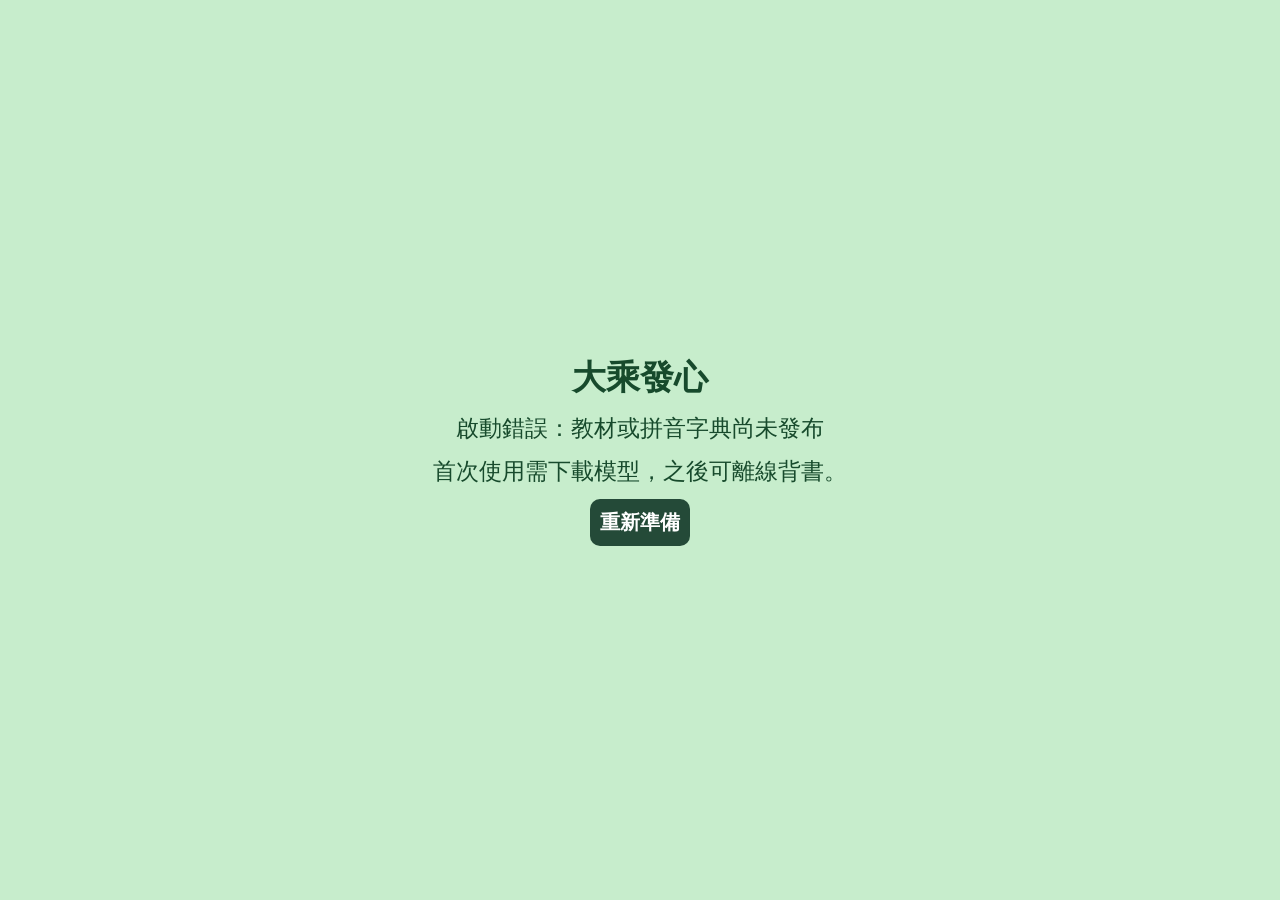
==== index.html @ fb1bfd82 "14" ====
<!doctype html>
<html lang="zh-Hant"><head><meta charset="utf-8"><meta name="viewport" content="width=device-width,initial-scale=1,viewport-fit=cover"><meta name="theme-color" content="#C7EDCC"><link rel="manifest" href="manifest.webmanifest"><title>背書助手 WEB03.3</title><link rel="stylesheet" href="ui.css?v=033"><link rel="stylesheet" href="android.css"><link rel="stylesheet" href="apple.css"><script src="platform.js"></script><script src="recite-core.js" defer></script><script src="app.js?v=033" defer></script><script src="panel.js?v=033" defer></script></head><body>
<div id="lineWarning" hidden><div class="lineCard"><h2>📌 瀏覽器設定・溫馨提示</h2><p>偵測到您目前使用 LINE 內建瀏覽器。請點擊畫面左下角的三點選單，並選擇「以預設瀏覽器開啟」，以獲得最佳背書視野與完整功能。</p></div></div>
<div id="portrait" hidden><div class="phone">▭</div><h1>請將手機橫放</h1><p>靜心進入經文天地 ｜ 以獲最佳誦讀視野</p></div>
<div id="aspiration" hidden><h1>請先大乘發心，恭敬背誦</h1><button id="aspire">大乘發心</button><p id="portraitHint" role="status"></p></div><div id="boot" role="status" aria-live="polite"><div id="hearts" aria-hidden="true"></div><h1>大乘發心</h1><p id="bootText">正在準備背書…</p><progress id="bootProgress" max="1" value="0" hidden></progress><p>首次使用需下載模型，之後可離線背書。</p><button id="retryBoot" hidden>重新準備</button></div><main id="panel"><aside class="left"><button id="scriptKey">經文</button><button id="thresholdKey">辨識<br>70%</button><button id="reminderKey">通過<br>靜音</button><button id="displayKey">跟讀</button></aside>
<section id="middle"><header hidden><span id="brand">背書助手 WEB03.3</span><span id="seq"></span></header><div id="status" hidden role="status">正在準備背書…</div><div id="commandBanner" hidden role="status"><strong>請唸出：我要背書供養</strong><span id="commandHint">正在聆聽……</span><button id="commandCancel">取消</button></div><div id="reader" aria-label="經文五行"></div><div id="observer" hidden><small>紅字：完全同音　天空藍：近音　灰字：未匹配</small><div class="pair"><article id="previousObs"></article><article id="currentObs"></article></div></div><div id="review" hidden></div><div id="reportTools" hidden><button id="report">匯出測試報告</button><button id="copy">複製測試報告</button><textarea id="reportText" hidden readonly></textarea></div></section>
<aside class="right"><button id="actionKey" class="startKey" disabled>開始<br>背書</button><div class="slot"><button id="observerKey" class="observeKey" hidden>即時<br>觀察</button><button id="restartKey" class="restartKey" hidden>從頭<br>開始</button></div><div class="slot"><button id="continueKey" class="continueKey" hidden>持續<br>進度</button></div><div class="slot last"><button id="offeringKey">圓滿<br>供養</button><progress id="volume" value="0" max="100" aria-label="麥克風音量"></progress></div></aside></main>
<dialog id="scriptDialog"><h2>選擇經文</h2><div id="library"></div><label class="import">＋ 匯入 V500 經文 JSON<input id="file" type="file" accept=".json,application/json"></label><label>範圍 <select id="scope"><option value="all" selected>全部經文</option><option value="10">前十句（測試）</option></select></label><button data-close>取消／返回</button></dialog>
<dialog id="thresholdDialog"><h2>辨識基準門檻</h2><select id="threshold"><option>65</option><option selected>70</option><option>75</option><option>80</option></select><p>5～10字使用基準；超過10字每字加2個百分點（最高90%）。短句及咒語沿用原規則。</p><button data-close>確定</button></dialog>
<div id="setupDialog" hidden><h2>模型與測試資訊</h2><div id="setupStatus"></div><progress id="progress" max="1" value="0" hidden></progress><button id="load" hidden>準備辨識模型</button><div id="storage"></div><small id="offline"></small><details><summary>測試資訊</summary><div id="metrics">尚無數據</div><div id="stats"></div><div id="score"></div><div id="result"></div><div id="marked"></div><pre id="log"></pre></details></div>
<div hidden><div id="verse"></div><input id="muyu" type="checkbox"><button id="start"></button><button id="stop"></button><button id="prev"></button><button id="next"></button><button id="again"></button></div>
</body></html>
---- ui.css ----
*{box-sizing:border-box} [hidden]{display:none!important}html,body{margin:0;min-height:100%;background:#101815;color:#174a2c;font-family:system-ui,sans-serif}body{height:100dvh;overflow:hidden;padding:env(safe-area-inset-top) env(safe-area-inset-right) env(safe-area-inset-bottom) env(safe-area-inset-left)}button,select,input{font:inherit}button{cursor:pointer;border:0;border-radius:10px;padding:10px;background:#244a38;color:white;font-weight:700;white-space:pre-line}button:disabled{opacity:.48;cursor:default}button:focus-visible{outline:3px solid #e9a733;outline-offset:-3px}#panel{height:100%;display:grid;grid-template-columns:var(--side,clamp(64px,11.5vw,100px)) minmax(0,1fr) var(--side,clamp(64px,11.5vw,100px));gap:5px;padding:4px}aside{min-height:0;display:grid;grid-template-rows:repeat(4,minmax(0,1fr));gap:6px}aside button{font-size:clamp(15px,2.5vw,22px);line-height:1.15;padding:3px;width:100%;height:100%}.slot{min-height:0;position:relative}.last{display:flex;flex-direction:column;gap:2px}.last button{flex:1;min-height:0}#volume{width:100%;height:6px;accent-color:#5b9279}.startKey{background:#27ae60}.reviewKey{background:#c0392b}.observeKey{background:#e6f4fa;color:#164a69}.restartKey{background:#268348}.continueKey,.backKey{background:#346b95}#offeringKey{background:#80632d;color:#fff5d7}#middle{min-width:0;min-height:0;background:#c7edcc;display:flex;flex-direction:column;overflow:hidden}header{display:flex;align-items:center;justify-content:space-between;gap:5px;font-size:12px;padding:2px 5px;min-height:24px}#setupKey{font-size:18px;padding:0 9px;background:#e8f5e9;color:#174a2c}#status{font-size:13px;text-align:center;min-height:18px;white-space:pre-wrap;overflow-wrap:anywhere}#reader{flex:1;min-height:0;overflow-y:auto;overflow-x:hidden;scroll-snap-type:y mandatory;overscroll-behavior:contain;padding:0 3px;container-type:size}.verseRow{height:20cqh;min-height:20cqh;display:flex;align-items:center;justify-content:center;white-space:nowrap;font-weight:700;scroll-snap-align:start;color:#1a1a1a;line-height:1.15;cursor:pointer;padding:0 3px}.verseRow.current{background:#fffbea;color:#8b5a00;border-radius:8px}.verseRow.failed{color:#c0392b}.verseRow.memory{background:#f6faf6;color:#194f2c}.verseRow.revealed{background:#e8f5e9}.punct{font-size:.65em;color:#6b8e73}.pair{display:grid;grid-template-columns:1fr 1fr;gap:5px;flex:1;min-height:0}#observer{flex:1;display:flex;flex-direction:column;min-height:0;padding:5px}#observer article{background:#f6fbf7;border:1px solid #b8d4bf;border-radius:8px;padding:7px;overflow:auto;white-space:pre-wrap;font-size:clamp(13px,2.1vw,20px)}.obsText{display:block;font-size:1.5em;font-weight:bold;margin-top:8px}.exact{color:#d02b2b}.near{color:#00a8e8}.miss{color:#818a83}#review{flex:1;overflow:auto;padding:8px;text-align:center}#review h2{margin:0 0 8px}#review p{margin:4px 0}.reviewRow{font-size:clamp(20px,3.5vw,36px);padding:4px}.reviewRow.error{color:#c0392b;background:#fff5f1;font-weight:700}dialog{color:#174a2c;background:#f4fbf5;border:1px solid #8bb99b;border-radius:12px;width:min(90vw,620px);max-height:90dvh;overflow:auto;padding:16px;font-size:18px}dialog::backdrop{background:#0009}dialog h2{margin:0 0 12px}dialog button{margin:4px}dialog label{display:block;margin:8px 0}dialog input,dialog select{max-width:100%}#library button{display:block;width:100%;text-align:left}#progress{width:100%}#log{white-space:pre-wrap;overflow-wrap:anywhere;font-size:11px}textarea{width:100%;height:130px}#lineWarning{background:#fff3cd;color:#634b20;padding:20px;font-size:20px}#portrait{height:100%;background:#111827;color:#e5e7eb;text-align:center;display:flex;flex-direction:column;align-items:center;justify-content:center;padding:20px}#portrait h1,.phone{color:#ffba36}.phone{font-size:100px;line-height:1}.empty{pointer-events:none} @media(orientation:portrait) and (max-width:900px){html[data-mobile="yes"] #panel{display:none}html[data-mobile="yes"] #portrait:not([hidden]){display:flex}}

#boot{position:fixed;inset:0;z-index:20;background:#c7edcc;color:#174a2c;display:flex;flex-direction:column;align-items:center;justify-content:center;text-align:center;padding:20px;gap:12px}#boot h1{font-size:clamp(23px,4vw,34px);margin:0}#boot p{font-size:clamp(16px,2.5vw,23px);margin:0;overflow-wrap:anywhere;max-width:95%}#bootProgress{width:min(80%,500px);height:20px;accent-color:#26854a}#retryBoot{font-size:20px}#reader{container-type:normal}.verseRow{height:var(--row-height,20%);min-height:var(--row-height,20%);flex-shrink:0}

#commandBanner{flex:1;display:flex;flex-direction:column;align-items:center;justify-content:center;gap:12px;text-align:center;padding:10px;background:#c7edcc}#commandBanner strong{display:block;background:#244a38;color:white;border-radius:10px;padding:16px;width:100%;font-size:clamp(22px,4vw,40px)}#commandHint{font-size:clamp(16px,2.6vw,24px)}#reportTools{padding:4px;display:flex;flex-wrap:wrap;gap:5px;justify-content:center}#reportTools button{font-size:12px;padding:5px 8px}#portraitHint:empty{display:none}

#aspiration{position:fixed;inset:0;z-index:19;background:#c7edcc;display:flex;flex-direction:column;align-items:center;justify-content:center;text-align:center;gap:16px;padding:16px}#aspiration h1{font-size:clamp(24px,5vw,42px);margin:0}#aspire{font-size:clamp(25px,5vw,42px);min-width:45%;padding:16px}#portrait{position:fixed;inset:0;z-index:30}#lineWarning{position:fixed;inset:0;z-index:40;display:grid;place-items:center;background:#111827;color:#174a2c}.lineCard{background:#f6fbf7;border-radius:16px;padding:22px;max-width:650px;line-height:1.65}.lineCard h2{margin-top:0}#hearts{position:absolute;inset:0;overflow:hidden;pointer-events:none}#hearts span{position:absolute;bottom:-15%;color:#e77f92;opacity:0;animation:rise 3s linear infinite;font-size:clamp(24px,5vw,52px)}@keyframes rise{0%{transform:translateY(0);opacity:0}15%{opacity:.65}90%{opacity:.5}100%{transform:translateY(-120dvh);opacity:0}}#boot>*:not(#hearts){position:relative}#boot h1{z-index:1}#panel header,#status{display:none!important}
---- android.css ----
/* Android 專屬介面；不得修改共用辨識流程。 */
html[data-platform="android"]{--side:clamp(64px,11.5vw,100px)}
html[data-platform="android"] #reader{touch-action:pan-y}
---- apple.css ----
/* Apple 專屬介面預留，尚未實機驗證。 */
html[data-platform="apple"]{--side:clamp(64px,11.5vw,100px)}
html[data-platform="apple"] #reader{-webkit-overflow-scrolling:touch;touch-action:pan-y}
html[data-platform="apple"] button{-webkit-tap-highlight-color:transparent}
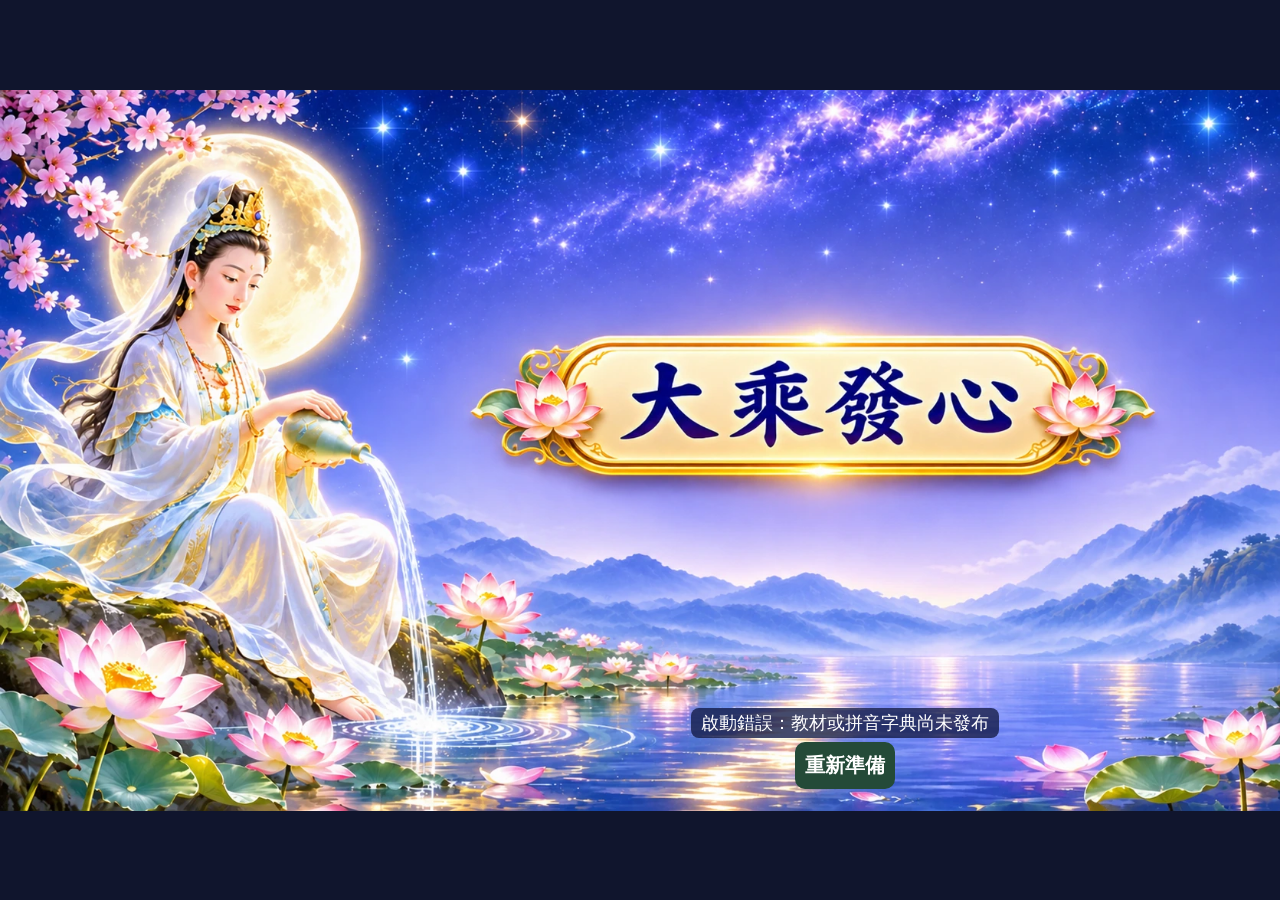
==== commit b5f9fc3b: "16" ====
--- a/index.html
+++ b/index.html
@@ -1,9 +1,9 @@
 <!doctype html>
-<html lang="zh-Hant"><head><meta charset="utf-8"><meta name="viewport" content="width=device-width,initial-scale=1,viewport-fit=cover"><meta name="theme-color" content="#C7EDCC"><link rel="manifest" href="manifest.webmanifest"><title>背書助手 WEB03.3</title><link rel="stylesheet" href="ui.css?v=033"><link rel="stylesheet" href="android.css"><link rel="stylesheet" href="apple.css"><script src="platform.js"></script><script src="recite-core.js" defer></script><script src="app.js?v=033" defer></script><script src="panel.js?v=033" defer></script></head><body>
-<div id="lineWarning" hidden><div class="lineCard"><h2>📌 瀏覽器設定・溫馨提示</h2><p>偵測到您目前使用 LINE 內建瀏覽器。請點擊畫面左下角的三點選單，並選擇「以預設瀏覽器開啟」，以獲得最佳背書視野與完整功能。</p></div></div>
+<html lang="zh-Hant"><head><meta charset="utf-8"><meta name="viewport" content="width=device-width,initial-scale=1,viewport-fit=cover"><meta name="theme-color" content="#C7EDCC"><link rel="manifest" href="manifest.webmanifest"><title>背書助手 WEB03.7</title><link rel="stylesheet" href="ui.css?v=037"><link rel="stylesheet" href="android.css"><link rel="stylesheet" href="apple.css"><script src="platform.js"></script><script src="recite-core.js" defer></script><script src="app.js?v=037" defer></script><script src="panel.js?v=037" defer></script></head><body>
+<div id="lineWarning" hidden><div class="lineWrap"><h1>瀏覽器開啟說明</h1><div class="lineCard"><section><h2>① LINE 內建瀏覽器</h2><p>偵測到使用 LINE 內建瀏覽器，請按左下角<span class="dots">⋮</span>，選擇「以預設瀏覽器開啟」。</p></section><hr><section><h2>② Apple 手機</h2><p>點選 <span class="share">⇪</span> 分享圖示，向上滑找到「加入主畫面」，以後由主畫面開啟。</p></section><hr><section><h2>③ Android 手機</h2><p>不用特別設定，直接使用即可。</p></section></div></div></div>
 <div id="portrait" hidden><div class="phone">▭</div><h1>請將手機橫放</h1><p>靜心進入經文天地 ｜ 以獲最佳誦讀視野</p></div>
-<div id="aspiration" hidden><h1>請先大乘發心，恭敬背誦</h1><button id="aspire">大乘發心</button><p id="portraitHint" role="status"></p></div><div id="boot" role="status" aria-live="polite"><div id="hearts" aria-hidden="true"></div><h1>大乘發心</h1><p id="bootText">正在準備背書…</p><progress id="bootProgress" max="1" value="0" hidden></progress><p>首次使用需下載模型，之後可離線背書。</p><button id="retryBoot" hidden>重新準備</button></div><main id="panel"><aside class="left"><button id="scriptKey">經文</button><button id="thresholdKey">辨識<br>70%</button><button id="reminderKey">通過<br>靜音</button><button id="displayKey">跟讀</button></aside>
-<section id="middle"><header hidden><span id="brand">背書助手 WEB03.3</span><span id="seq"></span></header><div id="status" hidden role="status">正在準備背書…</div><div id="commandBanner" hidden role="status"><strong>請唸出：我要背書供養</strong><span id="commandHint">正在聆聽……</span><button id="commandCancel">取消</button></div><div id="reader" aria-label="經文五行"></div><div id="observer" hidden><small>紅字：完全同音　天空藍：近音　灰字：未匹配</small><div class="pair"><article id="previousObs"></article><article id="currentObs"></article></div></div><div id="review" hidden></div><div id="reportTools" hidden><button id="report">匯出測試報告</button><button id="copy">複製測試報告</button><textarea id="reportText" hidden readonly></textarea></div></section>
+<div id="aspiration" hidden><div class="aspireScene"><button id="aspire" aria-label="大乘發心"></button><p id="portraitHint" role="status"></p></div></div><div id="boot" role="status" aria-live="polite"><div class="aspireScene"><div id="hearts" aria-hidden="true"><div id="heartField"></div><div id="starField"></div></div><div class="bootCaption"><p id="bootText">正在準備背書…</p><progress id="bootProgress" max="1" value="0" hidden></progress><button id="retryBoot" hidden>重新準備</button></div></div></div><main id="panel"><aside class="left"><button id="scriptKey">經文</button><button id="thresholdKey">辨識<br>70%</button><button id="reminderKey">通過<br>靜音</button><button id="displayKey">跟讀</button></aside>
+<section id="middle"><header hidden><span id="brand">背書助手 WEB03.7</span><span id="seq"></span></header><div id="status" hidden role="status">正在準備背書…</div><div id="commandBanner" hidden role="status"><strong>請唸出：我要背書供養</strong><span id="commandHint">正在聆聽……</span><button id="commandCancel">取消</button></div><div id="reader" aria-label="經文五行"></div><div id="observer" hidden><small>紅字：完全同音　天空藍：近音　灰字：未匹配</small><div class="pair"><article id="previousObs"></article><article id="currentObs"></article></div></div><div id="review" hidden></div><div id="reportTools" hidden><button id="report">匯出測試報告</button><button id="copy">複製測試報告</button><textarea id="reportText" hidden readonly></textarea></div></section>
 <aside class="right"><button id="actionKey" class="startKey" disabled>開始<br>背書</button><div class="slot"><button id="observerKey" class="observeKey" hidden>即時<br>觀察</button><button id="restartKey" class="restartKey" hidden>從頭<br>開始</button></div><div class="slot"><button id="continueKey" class="continueKey" hidden>持續<br>進度</button></div><div class="slot last"><button id="offeringKey">圓滿<br>供養</button><progress id="volume" value="0" max="100" aria-label="麥克風音量"></progress></div></aside></main>
 <dialog id="scriptDialog"><h2>選擇經文</h2><div id="library"></div><label class="import">＋ 匯入 V500 經文 JSON<input id="file" type="file" accept=".json,application/json"></label><label>範圍 <select id="scope"><option value="all" selected>全部經文</option><option value="10">前十句（測試）</option></select></label><button data-close>取消／返回</button></dialog>
 <dialog id="thresholdDialog"><h2>辨識基準門檻</h2><select id="threshold"><option>65</option><option selected>70</option><option>75</option><option>80</option></select><p>5～10字使用基準；超過10字每字加2個百分點（最高90%）。短句及咒語沿用原規則。</p><button data-close>確定</button></dialog>
--- a/ui.css
+++ b/ui.css
@@ -4,4 +4,31 @@
 
 #commandBanner{flex:1;display:flex;flex-direction:column;align-items:center;justify-content:center;gap:12px;text-align:center;padding:10px;background:#c7edcc}#commandBanner strong{display:block;background:#244a38;color:white;border-radius:10px;padding:16px;width:100%;font-size:clamp(22px,4vw,40px)}#commandHint{font-size:clamp(16px,2.6vw,24px)}#reportTools{padding:4px;display:flex;flex-wrap:wrap;gap:5px;justify-content:center}#reportTools button{font-size:12px;padding:5px 8px}#portraitHint:empty{display:none}
 
-#aspiration{position:fixed;inset:0;z-index:19;background:#c7edcc;display:flex;flex-direction:column;align-items:center;justify-content:center;text-align:center;gap:16px;padding:16px}#aspiration h1{font-size:clamp(24px,5vw,42px);margin:0}#aspire{font-size:clamp(25px,5vw,42px);min-width:45%;padding:16px}#portrait{position:fixed;inset:0;z-index:30}#lineWarning{position:fixed;inset:0;z-index:40;display:grid;place-items:center;background:#111827;color:#174a2c}.lineCard{background:#f6fbf7;border-radius:16px;padding:22px;max-width:650px;line-height:1.65}.lineCard h2{margin-top:0}#hearts{position:absolute;inset:0;overflow:hidden;pointer-events:none}#hearts span{position:absolute;bottom:-15%;color:#e77f92;opacity:0;animation:rise 3s linear infinite;font-size:clamp(24px,5vw,52px)}@keyframes rise{0%{transform:translateY(0);opacity:0}15%{opacity:.65}90%{opacity:.5}100%{transform:translateY(-120dvh);opacity:0}}#boot>*:not(#hearts){position:relative}#boot h1{z-index:1}#panel header,#status{display:none!important}
+#aspiration{position:fixed;inset:0;z-index:19;background:#c7edcc;display:flex;flex-direction:column;align-items:center;justify-content:center;text-align:center;gap:16px;padding:16px}#aspiration h1{font-size:clamp(24px,5vw,42px);margin:0}#aspire{font-size:clamp(25px,5vw,42px);min-width:45%;padding:16px}#portrait{position:fixed;inset:0;z-index:30}#lineWarning{position:fixed;inset:0;z-index:40;background:#0d1730;color:#f5f7fb;overflow-y:auto;padding:24px 16px}#lineWarning .lineWrap{max-width:760px;margin:0 auto}#lineWarning h1{margin:0 0 18px;text-align:center;color:#ffba36;font-size:clamp(34px,6vw,62px);line-height:1.1;font-weight:800}#lineWarning .lineCard{background:#101b3a;border:4px solid #e28d2d;border-radius:24px;padding:24px 28px;line-height:1.6;box-shadow:0 0 0 2px rgba(226,141,45,.15) inset}#lineWarning .lineCard section{padding:4px 0}#lineWarning .lineCard h2{margin:0 0 10px;color:#2bb4ff;font-size:clamp(28px,4.5vw,48px);font-weight:800}#lineWarning .lineCard p{margin:0;color:#f5f7fb;font-size:clamp(24px,4.1vw,42px)}#lineWarning .lineCard hr{border:0;border-top:2px solid rgba(226,141,45,.45);margin:20px 0}#lineWarning .dots,#lineWarning .share{display:inline-block;color:#ffc533;font-weight:900;font-size:1.08em}#hearts{position:absolute;inset:0;overflow:hidden;pointer-events:none}#hearts span{position:absolute;bottom:-15%;color:#e77f92;opacity:0;animation:rise 3s linear infinite;font-size:clamp(24px,5vw,52px)}@keyframes rise{0%{transform:translateY(0);opacity:0}15%{opacity:.65}90%{opacity:.5}100%{transform:translateY(-120dvh);opacity:0}}#boot>*:not(#hearts){position:relative}#boot h1{z-index:1}#panel header,#status{display:none!important}
+
+/* WEB03.6: aspiration particles */
+#boot{isolation:isolate}
+#boot #hearts{z-index:0;position:absolute;inset:0;overflow:hidden;pointer-events:none;background:linear-gradient(180deg,#234738 0%,#74b08a 32%,#c7edcc 68%)}
+#boot>*:not(#hearts){z-index:1}
+#boot h1,#boot p{background:#e8f7e8e8;border-radius:12px;padding:4px 14px}
+#hearts .aspireHeart{position:absolute;top:auto;bottom:-16%;color:#e00020;font-size:var(--size);line-height:1;opacity:0;text-shadow:0 1px 3px #8c001c55;animation:aspireFly var(--flight) cubic-bezier(.22,.55,.4,1) infinite;will-change:transform,opacity}
+@keyframes aspireFly{0%{opacity:0;transform:translate3d(0,0,0) scale(.65)}12%{opacity:.94}35%{transform:translate3d(var(--sway),-38dvh,0) rotate(var(--turn)) scale(1.1)}68%{transform:translate3d(0,-77dvh,0) scale(.9)}86%{opacity:.8}100%{opacity:0;transform:translate3d(var(--sway),-125dvh,0) rotate(var(--turn)) scale(.65)}}
+#hearts .aspireStar{position:absolute;bottom:auto;width:var(--size);height:var(--size);border-radius:50%;background:#fffbd5;box-shadow:0 0 5px #fff7c1,0 0 10px #fff9;animation:aspireTwinkle var(--twinkle) ease-in-out infinite;will-change:transform,opacity}
+@keyframes aspireTwinkle{0%,100%{opacity:.15;transform:scale(.65)}50%{opacity:1;transform:scale(1.5)}}
+@media(prefers-reduced-motion:reduce){#hearts .aspireHeart,#hearts .aspireStar{animation:none}#hearts .aspireHeart{display:none}#hearts .aspireStar{opacity:.65}}
+
+/* WEB03.7: original artwork, with image-relative hit region and clipped particles. */
+#aspiration,#boot{padding:0;background:#10152d;display:grid;place-items:center;overflow:hidden}
+#aspiration .aspireScene,#boot .aspireScene{position:relative;width:min(100vw,calc(100dvh * 1.77577046));aspect-ratio:1671/941;max-height:100dvh;background:url('aspiration.webp') center/100% 100% no-repeat;overflow:hidden;container-type:inline-size;isolation:isolate}
+#aspire{position:absolute;left:40%;top:34%;width:48%;height:20%;min-width:0;padding:0;border:0;border-radius:20%;background:transparent;color:transparent;box-shadow:none;z-index:3;-webkit-tap-highlight-color:transparent}
+#aspire:disabled{opacity:1;cursor:wait}#aspire:focus-visible{outline:3px solid #fff6be;outline-offset:2px}
+#portraitHint{position:absolute;left:36%;right:4%;bottom:5%;margin:0;color:white;background:#10152dbb;border-radius:8px;font-size:clamp(12px,2.1vw,20px)}
+#boot #hearts{background:none;position:absolute;inset:0;z-index:1;overflow:hidden;pointer-events:none}
+#heartField{position:absolute;left:31%;right:0;top:0;bottom:0;overflow:hidden}
+#starField{position:absolute;left:31%;right:0;top:0;height:30%;overflow:hidden}
+#hearts .aspireHeart{bottom:-12%;color:#ef002b;font-size:var(--size);text-shadow:0 1px 5px #8c001c77;animation:artFly var(--flight) linear infinite}
+@keyframes artFly{0%{opacity:0;transform:translate3d(0,0,0) scale(.65)}12%{opacity:.94}38%{transform:translate3d(var(--sway),-24cqw,0) rotate(var(--turn)) scale(1.05)}70%{transform:translate3d(0,-45cqw,0) scale(.9);opacity:.85}100%{opacity:0;transform:translate3d(var(--sway),-66cqw,0) rotate(var(--turn)) scale(.6)}}
+#hearts .aspireStar{background:#fffbe0;box-shadow:0 0 5px #fff7c1,0 0 12px #fff9}
+#boot .bootCaption{position:absolute;z-index:2;left:35%;right:3%;bottom:3%;text-align:center;display:flex;flex-direction:column;align-items:center;gap:4px;pointer-events:none}
+#boot .bootCaption p{font-size:clamp(11px,1.8vw,18px);color:#fff;background:#141b46c9;padding:3px 10px;border-radius:8px}#bootProgress{height:8px}#retryBoot{pointer-events:auto}
+@media(prefers-reduced-motion:reduce){#hearts .aspireHeart{display:none}#hearts .aspireStar{animation:none;opacity:.65}}
